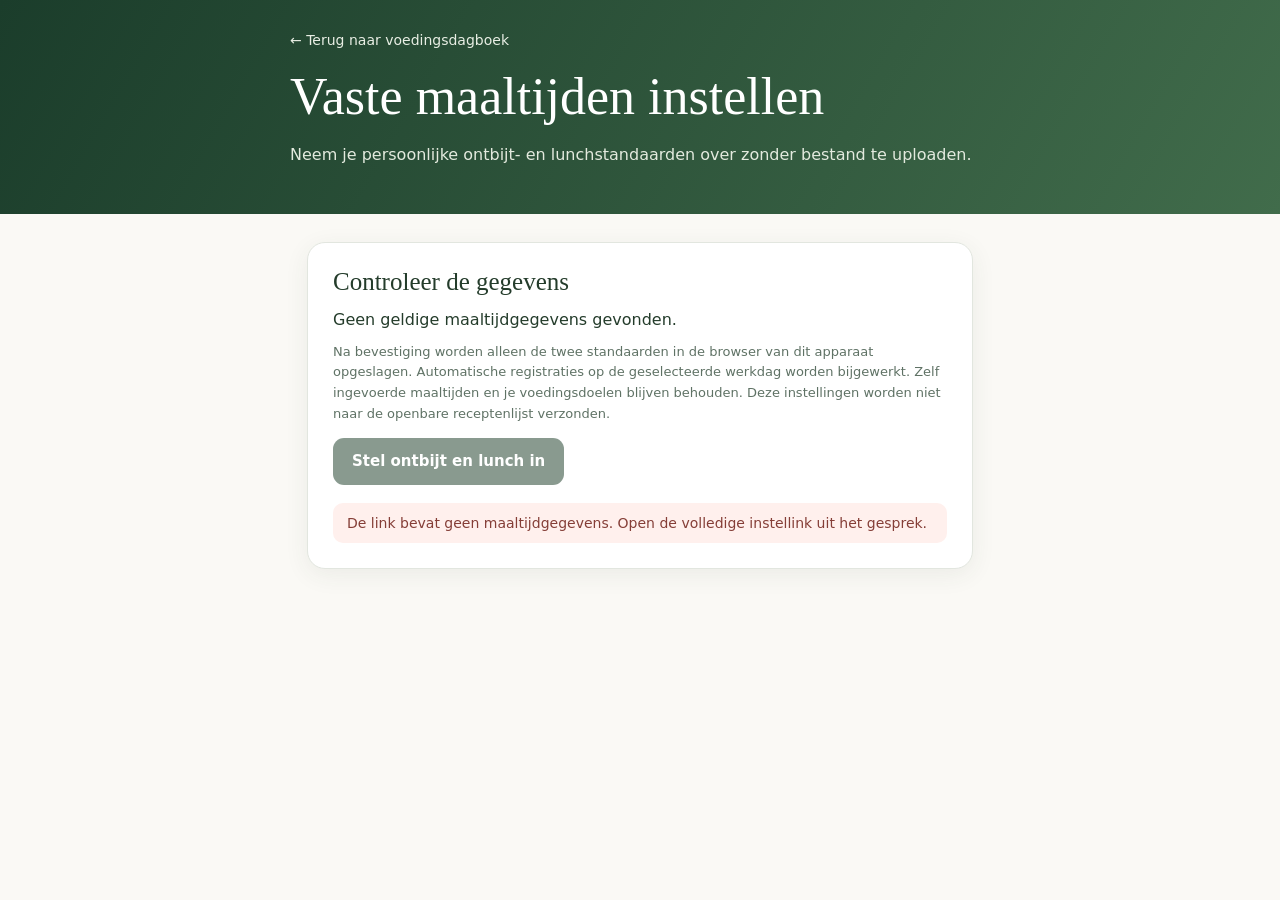
==== instellen-vaste-maaltijden.html @ b8d651fc "Voeg directe privé-instelpagina voor werkdagmaaltijden toe zonder bestandsupload" ====
<!doctype html>
<html lang="nl">
<head>
<meta charset="utf-8">
<meta name="viewport" content="width=device-width,initial-scale=1">
<meta name="theme-color" content="#294935">
<title>Vaste maaltijden instellen · Mijn Kookboek</title>
<style>
:root{font-family:system-ui,-apple-system,"Segoe UI",sans-serif;color:#243c2b;background:#faf9f5}
*{box-sizing:border-box}body{margin:0}
header{padding:30px max(22px,calc((100vw - 700px)/2));background:linear-gradient(120deg,#1b3d2b,#416c4b);color:white}
header a{color:#e8eee4;text-decoration:none;font-size:14px}header h1{font:500 clamp(34px,6vw,52px) Georgia,serif;margin:18px 0 8px}
header p{color:#e3eade;line-height:1.6}
main{max-width:700px;margin:28px auto;padding:0 17px 50px}
.panel{background:white;border:1px solid #e2e6df;border-radius:18px;padding:25px;box-shadow:0 6px 24px #34403413}
h2{font:500 25px Georgia,serif;margin:0 0 14px}
.meal{border:1px solid #e1e9dc;background:#f7faf6;border-radius:12px;padding:16px;margin:12px 0}
.meal h3{font-size:17px;margin:0 0 7px}
.meal p{font-size:14px;line-height:1.6;margin:0 0 7px}
.meal strong{font-size:21px}
p.note{font-size:13px;line-height:1.6;color:#5f7265}
button,a.btn{display:inline-block;border:0;border-radius:11px;padding:13px 19px;cursor:pointer;background:#294935;color:white;text-decoration:none;font-weight:750;font:700 15px system-ui;min-height:47px}
button:disabled{opacity:.55}
a.btn{background:#e7f0e6;color:#294935}
button:hover{background:#1a3f28}
#result{border-radius:10px;margin-top:18px;padding:12px 14px;font-size:14px}
#result:not(:empty){background:#ecf5ec}
#result.error{background:#fff0ed;color:#853e37}
:focus-visible{outline:3px solid #c38d60;outline-offset:3px}
</style>
</head>
<body>
<header><a href="./voeding.html">← Terug naar voedingsdagboek</a><h1>Vaste maaltijden instellen</h1><p>Neem je persoonlijke ontbijt- en lunchstandaarden over zonder bestand te uploaden.</p></header>
<main><section class="panel">
<h2>Controleer de gegevens</h2>
<div id="preview"><p>Gegevens controleren…</p></div>
<p class="note">Na bevestiging worden alleen de twee standaarden in de browser van dit apparaat opgeslagen. Automatische registraties op de geselecteerde werkdag worden bijgewerkt. Zelf ingevoerde maaltijden en je voedingsdoelen blijven behouden. Deze instellingen worden niet naar de openbare receptenlijst verzonden.</p>
<button id="apply" type="button" disabled>Stel ontbijt en lunch in</button>
<div id="result" role="status" aria-live="polite"></div>
<p id="continue" hidden><a class="btn" href="./voeding.html?v=20261109">Open mijn voedingsdagboek</a></p>
</section></main>
<script>
'use strict';
(function(){
 const KEY='mijn-kookboek-voedingsdagboek',SLOTS=['ontbijt','lunch'],MACROS=['kcal','proteinG','carbsG','fatG','fiberG'];
 const $=id=>document.getElementById(id);
 const defaults={kcal:2300,proteinG:160,carbsG:246,fatG:75,fiberG:37.5};
 const escape=s=>String(s).replace(/[&<>"']/g,c=>({'&':'&amp;','<':'&lt;','>':'&gt;','"':'&quot;',"'":'&#39;'}[c]));
 const date=()=>new Date().toLocaleDateString('sv-SE');
 const validDate=v=>typeof v==='string'&&/^\d{4}-\d{2}-\d{2}$/.test(v)&&new Date(v+'T12:00:00').toLocaleDateString('sv-SE')===v;
 let payload;
 function message(s,error=false){$('result').textContent=s;$('result').classList.toggle('error',error);}
 function validate(data){
  if(!data||data.app!=='mijn-kookboek-vaste-maaltijden'||data.version!==1||!data.weekdayPresets)throw Error('Deze instellink bevat geen geldige standaardmaaltijden.');
  const p={};
  for(const slot of SLOTS){
   const meal=data.weekdayPresets[slot];
   if(!meal||typeof meal.title!=='string'||!meal.title.trim()||meal.title.length>120||
      !validDate(meal.startDate)||typeof meal.enabled!=='boolean'||!meal.nutrition||
      !MACROS.every(k=>meal.nutrition[k]===null||Number.isFinite(meal.nutrition[k])&&meal.nutrition[k]>=0&&meal.nutrition[k]<=10000))
      throw Error('Onvolledige of onjuiste gegevens voor '+slot+'.');
   p[slot]={title:meal.title,enabled:meal.enabled,startDate:meal.startDate,nutrition:Object.fromEntries(MACROS.map(k=>[k,meal.nutrition[k]]))};
  }
  return p;
 }
 try{
  const prefix='#gegevens=';
  if(!location.hash.startsWith(prefix))throw Error('De link bevat geen maaltijdgegevens. Open de volledige instellink uit het gesprek.');
  const input=decodeURIComponent(location.hash.slice(prefix.length));
  payload=validate(JSON.parse(input));
  $('preview').innerHTML=SLOTS.map(slot=>{
   const m=payload[slot];
   return '<div class="meal"><h3>'+(slot==='ontbijt'?'Ontbijt':'Lunch')+'</h3><p>'+escape(m.title)+'</p><strong>'+m.nutrition.kcal.toLocaleString('nl-NL')+' kcal</strong></div>';
  }).join('');
  $('apply').disabled=false;
 }catch(error){
  $('preview').textContent='Geen geldige maaltijdgegevens gevonden.';
  message(error.message,true);
 }
 $('apply').onclick=()=>{
  if(!payload)return;
  try{
   const existing=localStorage.getItem(KEY);
   const state=existing?JSON.parse(existing):{goals:{...defaults},days:{},weekdayPresets:{},weekdayApplied:{}};
   if(!state||typeof state!=='object'||!state.goals||!state.days||typeof state.days!=='object'||Array.isArray(state.days))
    throw Error('De bestaande gegevens hebben een onverwachte structuur. Maak eerst een back-up.');
   state.weekdayPresets={...payload};
   state.weekdayApplied ||= {};
   const current=date(),wd=new Date(current+'T12:00:00').getDay();
   if(wd>=1&&wd<=5){
    const rows=state.days[current]||[];
    for(const slot of SLOTS){
     const p=payload[slot];if(!p.enabled||current<p.startDate)continue;
     const found=rows.filter(x=>x&&x.source==='preset'&&typeof x.title==='string'&&x.title.startsWith('Standaard '+slot+':'));
     if(found.length){
      found[0].title='Standaard '+slot+': '+p.title;
      found[0].nutrition={...p.nutrition};
      for(const dup of found.slice(1)){const at=rows.indexOf(dup);if(at>=0)rows.splice(at,1);}
     }else{
      rows.push({id:String(Date.now())+'-'+slot,source:'preset',title:'Standaard '+slot+': '+p.title,nutrition:{...p.nutrition}});
     }
     state.weekdayApplied[current] ||= [];
     if(!state.weekdayApplied[current].includes(slot))state.weekdayApplied[current].push(slot);
    }
    state.days[current]=rows;
   }
   localStorage.setItem(KEY,JSON.stringify(state));
   history.replaceState(null,'',location.pathname+location.search);
   $('continue').hidden=false;
   $('apply').disabled=true;
   message('Opgeslagen op dit apparaat. Het ontbijt is '+payload.ontbijt.nutrition.kcal+' kcal en de lunch '+payload.lunch.nutrition.kcal+' kcal. Open nu je voedingsdagboek.');
  }catch(e){message('Instellen is niet gelukt: '+e.message,true);}
 };
})();
</script>
</body>
</html>
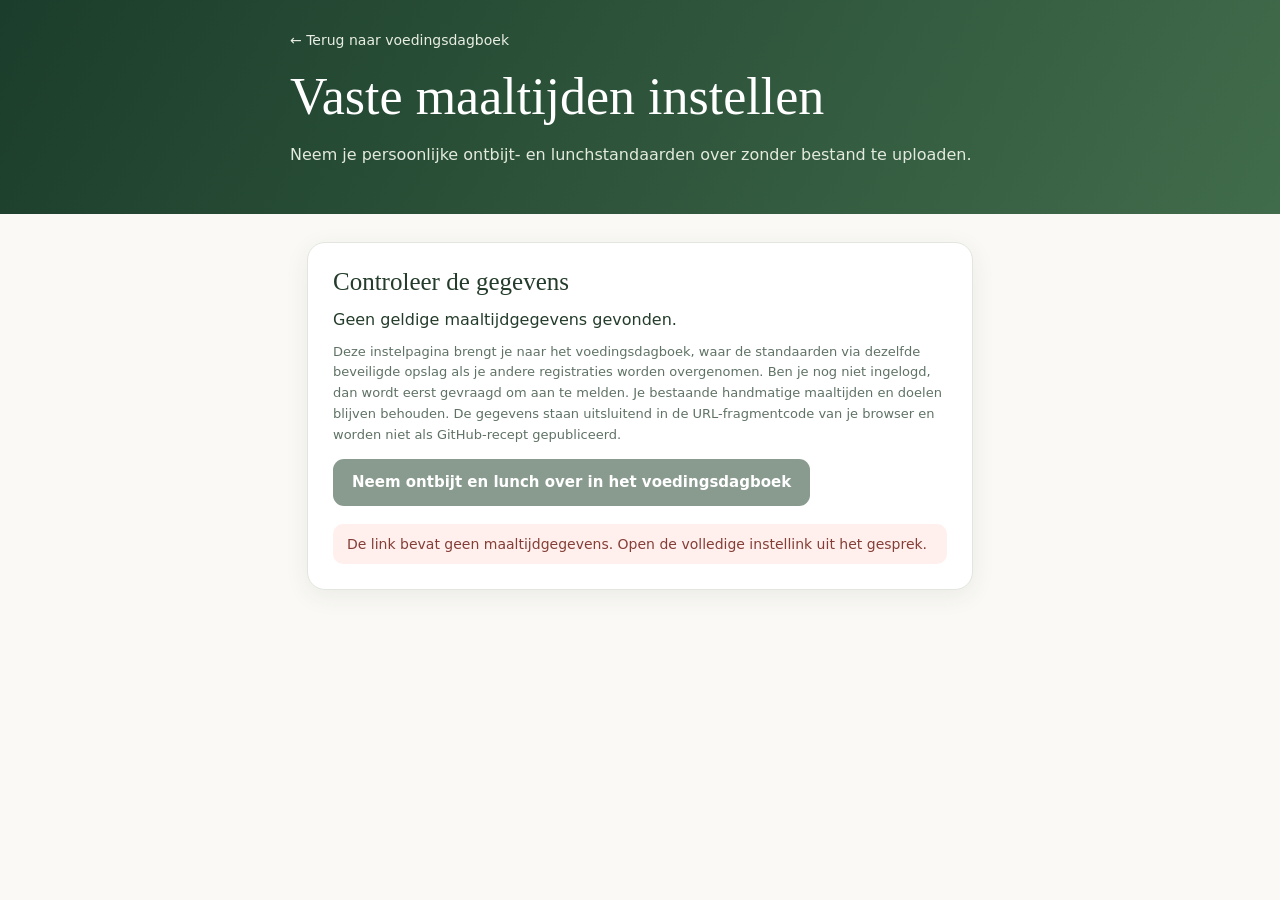
==== commit b674fd97: "Leid privé-instellingen via dezelfde beveiligde dagboekopslag in plaats van legacy localStorage" ====
--- a/instellen-vaste-maaltijden.html
+++ b/instellen-vaste-maaltijden.html
@@ -34,8 +34,8 @@
 <main><section class="panel">
 <h2>Controleer de gegevens</h2>
 <div id="preview"><p>Gegevens controleren…</p></div>
-<p class="note">Na bevestiging worden alleen de twee standaarden in de browser van dit apparaat opgeslagen. Automatische registraties op de geselecteerde werkdag worden bijgewerkt. Zelf ingevoerde maaltijden en je voedingsdoelen blijven behouden. Deze instellingen worden niet naar de openbare receptenlijst verzonden.</p>
-<button id="apply" type="button" disabled>Stel ontbijt en lunch in</button>
+<p class="note">Deze instelpagina brengt je naar het voedingsdagboek, waar de standaarden via dezelfde beveiligde opslag als je andere registraties worden overgenomen. Ben je nog niet ingelogd, dan wordt eerst gevraagd om aan te melden. Je bestaande handmatige maaltijden en doelen blijven behouden. De gegevens staan uitsluitend in de URL-fragmentcode van je browser en worden niet als GitHub-recept gepubliceerd.</p>
+<button id="apply" type="button" disabled>Neem ontbijt en lunch over in het voedingsdagboek</button>
 <div id="result" role="status" aria-live="polite"></div>
 <p id="continue" hidden><a class="btn" href="./voeding.html?v=20261109">Open mijn voedingsdagboek</a></p>
 </section></main>
@@ -80,37 +80,12 @@
  $('apply').onclick=()=>{
   if(!payload)return;
   try{
-   const existing=localStorage.getItem(KEY);
-   const state=existing?JSON.parse(existing):{goals:{...defaults},days:{},weekdayPresets:{},weekdayApplied:{}};
-   if(!state||typeof state!=='object'||!state.goals||!state.days||typeof state.days!=='object'||Array.isArray(state.days))
-    throw Error('De bestaande gegevens hebben een onverwachte structuur. Maak eerst een back-up.');
-   state.weekdayPresets={...payload};
-   state.weekdayApplied ||= {};
-   const current=date(),wd=new Date(current+'T12:00:00').getDay();
-   if(wd>=1&&wd<=5){
-    const rows=state.days[current]||[];
-    for(const slot of SLOTS){
-     const p=payload[slot];if(!p.enabled||current<p.startDate)continue;
-     const found=rows.filter(x=>x&&x.source==='preset'&&typeof x.title==='string'&&x.title.startsWith('Standaard '+slot+':'));
-     if(found.length){
-      found[0].title='Standaard '+slot+': '+p.title;
-      found[0].nutrition={...p.nutrition};
-      for(const dup of found.slice(1)){const at=rows.indexOf(dup);if(at>=0)rows.splice(at,1);}
-     }else{
-      rows.push({id:String(Date.now())+'-'+slot,source:'preset',title:'Standaard '+slot+': '+p.title,nutrition:{...p.nutrition}});
-     }
-     state.weekdayApplied[current] ||= [];
-     if(!state.weekdayApplied[current].includes(slot))state.weekdayApplied[current].push(slot);
-    }
-    state.days[current]=rows;
-   }
-   localStorage.setItem(KEY,JSON.stringify(state));
-   history.replaceState(null,'',location.pathname+location.search);
-   $('continue').hidden=false;
-   $('apply').disabled=true;
-   message('Opgeslagen op dit apparaat. Het ontbijt is '+payload.ontbijt.nutrition.kcal+' kcal en de lunch '+payload.lunch.nutrition.kcal+' kcal. Open nu je voedingsdagboek.');
-  }catch(e){message('Instellen is niet gelukt: '+e.message,true);}
+   const forwarded={app:'mijn-kookboek-vaste-maaltijden',version:1,weekdayPresets:payload};
+   const target='./voeding.html#vaste-maaltijden='+encodeURIComponent(JSON.stringify(forwarded));
+   location.assign(target);
+  }catch(e){message('Overnemen is niet gelukt: '+e.message,true);}
  };
+
 })();
 </script>
 </body>
